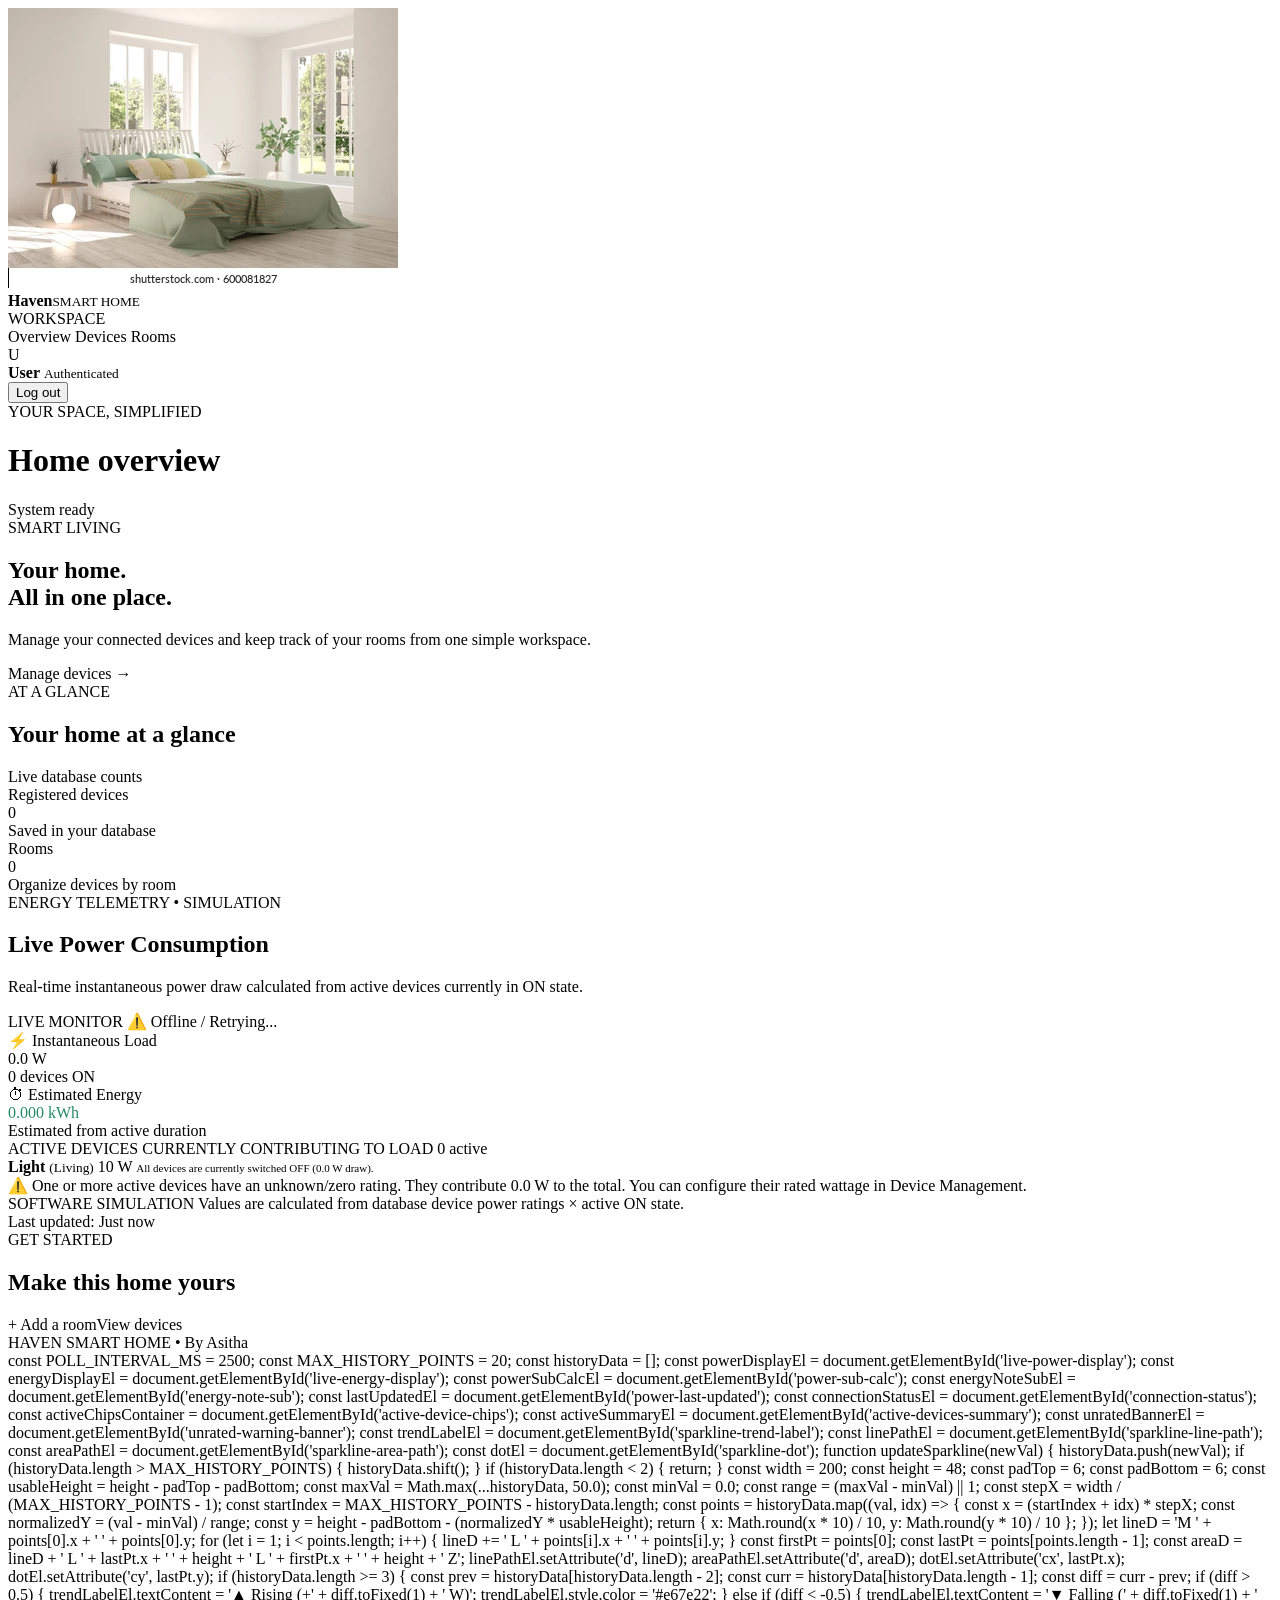
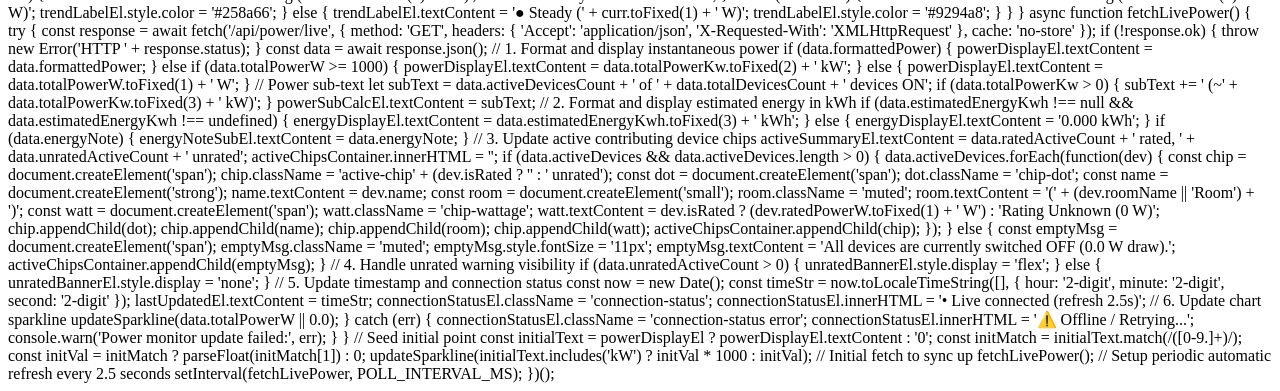
==== target/classes/templates/index.html @ eb829456 "Add files via upload" ====
<!DOCTYPE html>
<html lang="en" xmlns:th="http://www.thymeleaf.org" xmlns:sec="http://www.thymeleaf.org/extras/spring-security">
<head>
    <meta charset="UTF-8"><meta name="viewport" content="width=device-width, initial-scale=1">
    <title>Smart Home | Overview</title><link rel="stylesheet" th:href="@{/css/style.css}">
</head>
<body>
<div class="app-shell">
    <aside class="sidebar">
        <div class="brand"><img src="../static/images/3.jpg" alt="Haven Logo"><div><strong>Haven</strong><small>SMART HOME</small></div></div>
        <div class="nav-label">WORKSPACE</div>
        <a class="nav-item active" th:href="@{/}"> <span>Overview</span></a>
        <a class="nav-item" th:href="@{/devices}"> <span>Devices</span></a>
        <a class="nav-item" th:href="@{/rooms}"> <span>Rooms</span></a>
        <div class="sidebar-bottom">
            <div class="profile-dot" sec:authentication="name" th:text="${#strings.substring(#authentication.name,0,1).toUpperCase()}">U</div>
            <div style="flex: 1; min-width: 0;">
                <strong sec:authentication="name" style="overflow: hidden; text-overflow: ellipsis; white-space: nowrap;">User</strong>
                <small>Authenticated</small>
            </div>
            <form th:action="@{/logout}" method="post" class="logout-form">
                <button type="submit" class="logout-btn" title="Sign out">Log out</button>
            </form>
        </div>
    </aside>
    <main class="main">
        <header class="topbar"><div><div class="eyebrow">YOUR SPACE, SIMPLIFIED</div><h1>Home overview</h1></div><div class="status-pill"><span></span> System ready</div></header>
        <section class="welcome-card">
            <div class="welcome-copy">
                <span class="tag">SMART LIVING</span>
                <div class="welcome-photo-wrap">
                    
                </div>
                <h2>Your home.<br>All in one place.</h2>
                <p>Manage your connected devices and keep track of your rooms from one simple workspace.</p>
                <a class="button button-light" th:href="@{/devices}">Manage devices <span>→</span></a>
            </div>
            
        </section>
        <section class="section-heading"><div><div class="eyebrow">AT A GLANCE</div><h2>Your home at a glance</h2></div><span class="muted">Live database counts</span></section>
        <div class="stat-grid">
            <article class="stat-card Rdevice_card_image"><div class="stat-icon purple"></div><div class="stat-label">Registered devices</div><div class="stat-value" th:text="${deviceCount}">0</div><div class="stat-foot">Saved in your database</div></article>
            <article class="stat-card Rooms_card_image"><div class="stat-icon green"></div><div class="stat-label">Rooms</div><div class="stat-value" th:text="${roomCount}">0</div><div class="stat-foot">Organize devices by room</div></article>
        </div>

        <!-- Live Power Consumption Monitor Component -->
        <section class="power-monitor-card" id="power-monitor">
            <div class="power-card-header">
                <div>
                    <div class="eyebrow">ENERGY TELEMETRY &bull; SIMULATION</div>
                    <h2>Live Power Consumption</h2>
                    <p>Real-time instantaneous power draw calculated from active devices currently in ON state.</p>
                </div>
                <div class="power-badges">
                    <span class="live-badge" id="live-badge">
                        <span class="live-pulse"></span>
                        LIVE MONITOR
                    </span>
                    <span class="connection-status" id="connection-status">
                        &bull; Connected (refresh 2.5s)
                    </span>
                </div>
            </div>

            <div class="power-main-metrics">
                <!-- Instantaneous Power Metric -->
                <div class="power-metric-block">
                    <div class="power-metric-label">
                        <span>⚡ Instantaneous Load</span>
                    </div>
                    <div class="power-value-row">
                        <span class="power-primary-number" id="live-power-display" th:text="${initialPower != null ? initialPower.formattedPower : '0.0 W'}">0.0 W</span>
                    </div>
                    <div class="power-secondary-sub" id="power-sub-calc">
                        <span th:text="${initialPower != null ? initialPower.activeDevicesCount + ' of ' + initialPower.totalDevicesCount + ' devices ON' : '0 devices ON'}">0 devices ON</span>
                        <span th:if="${initialPower != null and initialPower.totalPowerKw > 0}" th:text="' (~' + ${initialPower.totalPowerKw} + ' kW)'"></span>
                    </div>
                </div>

                <!-- Cumulative Estimated Energy Metric -->
                <div class="power-metric-block">
                    <div class="power-metric-label">
                        <span>⏱ Estimated Energy</span>
                    </div>
                    <div class="power-value-row">
                        <span class="power-primary-number" style="color: #258a66;" id="live-energy-display" th:text="${initialPower != null and initialPower.estimatedEnergyKwh != null ? #numbers.formatDecimal(initialPower.estimatedEnergyKwh, 1, 3) + ' kWh' : '0.000 kWh'}">0.000 kWh</span>
                    </div>
                    <div class="power-secondary-sub" id="energy-note-sub" th:text="${initialPower != null and initialPower.energyNote != null ? initialPower.energyNote : 'Estimated from active duration'}">
                        Estimated from active duration
                    </div>
                </div>


            </div>

            <!-- Active Contributing Devices Breakdown Tray -->
            <div class="active-breakdown-tray">
                <div class="tray-title">
                    <span>ACTIVE DEVICES CURRENTLY CONTRIBUTING TO LOAD</span>
                    <span id="active-devices-summary" th:text="${initialPower != null ? initialPower.ratedActiveCount + ' rated, ' + initialPower.unratedActiveCount + ' unrated' : '0 active'}">0 active</span>
                </div>
                <div class="active-device-chips" id="active-device-chips">
                    <th:block th:if="${initialPower != null and not #lists.isEmpty(initialPower.activeDevices)}">
                        <span th:each="dev : ${initialPower.activeDevices}"
                              class="active-chip"
                              th:classappend="${!dev.rated} ? ' unrated' : ''">
                            <span class="chip-dot"></span>
                            <strong th:text="${dev.name}">Light</strong>
                            <small class="muted" th:text="'(' + ${dev.roomName} + ')'">(Living)</small>
                            <span class="chip-wattage" th:text="${dev.rated ? dev.ratedPowerW + ' W' : 'Rating Unknown (0 W)'}">10 W</span>
                        </span>
                    </th:block>
                    <span th:if="${initialPower == null or #lists.isEmpty(initialPower.activeDevices)}" class="muted" style="font-size: 11px;">
                        All devices are currently switched OFF (0.0 W draw).
                    </span>
                </div>

                <div class="unrated-warning-banner" id="unrated-warning-banner" th:style="${initialPower != null and initialPower.unratedActiveCount > 0 ? 'display: flex;' : 'display: none;'}">
                    <span>⚠️</span>
                    <span id="unrated-warning-text">One or more active devices have an unknown/zero rating. They contribute 0.0 W to the total. You can configure their rated wattage in <a th:href="@{/devices}">Device Management</a>.</span>
                </div>
            </div>

            <!-- Metadata & Disclaimer Footer -->
            <div class="power-footer-meta">
                <div class="power-meta-info">
                    <span class="sim-disclaimer-pill">SOFTWARE SIMULATION</span>
                    <span>Values are calculated from database device power ratings &times; active ON state.</span>
                </div>
                <div>
                    Last updated: <span id="power-last-updated" th:text="${initialPower != null ? #temporals.format(initialPower.timestamp, 'HH:mm:ss') : 'Just now'}">Just now</span>
                </div>
            </div>
        </section>

        <section class="quick-panel"><div><div class="eyebrow">GET STARTED</div><h2>Make this home yours</h2></div><div class="quick-actions"><a class="button button-primary" th:href="@{/rooms}">+ Add a room</a><a class="button button-outline" th:href="@{/devices}">View devices</a></div></section>
        <footer>HAVEN SMART HOME <span>•</span> By Asitha </footer>
    </main>
</div>

<script>
(function() {
    const POLL_INTERVAL_MS = 2500; // retained for possible manual use
    const MAX_HISTORY_POINTS = 20;
    const historyData = [];

    const powerDisplayEl = document.getElementById('live-power-display');
    const energyDisplayEl = document.getElementById('live-energy-display');
    const powerSubCalcEl = document.getElementById('power-sub-calc');
    const energyNoteSubEl = document.getElementById('energy-note-sub');
    const lastUpdatedEl = document.getElementById('power-last-updated');
    const connectionStatusEl = document.getElementById('connection-status');
    const activeChipsContainer = document.getElementById('active-device-chips');
    const activeSummaryEl = document.getElementById('active-devices-summary');
    const unratedBannerEl = document.getElementById('unrated-warning-banner');
    const trendLabelEl = document.getElementById('sparkline-trend-label');
    const linePathEl = document.getElementById('sparkline-line-path');
    const areaPathEl = document.getElementById('sparkline-area-path');
    const dotEl = document.getElementById('sparkline-dot');

    function updateSparkline(newVal) {
        historyData.push(newVal);
        if (historyData.length > MAX_HISTORY_POINTS) historyData.shift();
        if (historyData.length < 2) return;
        const width = 200, height = 48, padTop = 6, padBottom = 6;
        const usableHeight = height - padTop - padBottom;
        const maxVal = Math.max(...historyData, 50.0);
        const minVal = 0.0;
        const range = (maxVal - minVal) || 1;
        const stepX = width / (MAX_HISTORY_POINTS - 1);
        const startIndex = MAX_HISTORY_POINTS - historyData.length;
        const points = historyData.map((val, idx) => {
            const x = (startIndex + idx) * stepX;
            const y = height - padBottom - ((val - minVal) / range) * usableHeight;
            return { x: Math.round(x * 10) / 10, y: Math.round(y * 10) / 10 };
        });
        let lineD = 'M ' + points[0].x + ' ' + points[0].y;
        for (let i = 1; i < points.length; i++) lineD += ' L ' + points[i].x + ' ' + points[i].y;
        const firstPt = points[0];
        const lastPt = points[points.length - 1];
        const areaD = lineD + ' L ' + lastPt.x + ' ' + height + ' L ' + firstPt.x + ' ' + height + ' Z';
        linePathEl.setAttribute('d', lineD);
        areaPathEl.setAttribute('d', areaD);
        dotEl.setAttribute('cx', lastPt.x);
        dotEl.setAttribute('cy', lastPt.y);
        if (historyData.length >= 3) {
            const diff = historyData[historyData.length - 1] - historyData[historyData.length - 2];
            if (diff > 0.5) { trendLabelEl.textContent = '▲ Rising (+' + diff.toFixed(1) + ' W)'; trendLabelEl.style.color = '#e67e22'; }
            else if (diff < -0.5) { trendLabelEl.textContent = '▼ Falling (' + diff.toFixed(1) + ' W)'; trendLabelEl.style.color = '#258a66'; }
            else { trendLabelEl.textContent = '● Steady (' + diff.toFixed(1) + ' W)'; trendLabelEl.style.color = '#9294a8'; }
        }
    }

    async function fetchLivePower() {
        try {
            const response = await fetch('/api/power/live', { method: 'GET', headers: { 'Accept': 'application/json', 'X-Requested-With': 'XMLHttpRequest' }, cache: 'no-store' });
            if (!response.ok) throw new Error('HTTP ' + response.status);
            const data = await response.json();
            // update UI
            if (data.formattedPower) powerDisplayEl.textContent = data.formattedPower;
            else if (data.totalPowerW >= 1000) powerDisplayEl.textContent = data.totalPowerKw.toFixed(2) + ' kW';
            else powerDisplayEl.textContent = data.totalPowerW.toFixed(1) + ' W';
            let sub = data.activeDevicesCount + ' of ' + data.totalDevicesCount + ' devices ON';
            if (data.totalPowerKw > 0) sub += ' (~' + data.totalPowerKw.toFixed(3) + ' kW)';
            powerSubCalcEl.textContent = sub;
            energyDisplayEl.textContent = (data.estimatedEnergyKwh != null ? data.estimatedEnergyKwh.toFixed(3) + ' kWh' : '0.000 kWh');
            if (data.energyNote) energyNoteSubEl.textContent = data.energyNote;
            activeSummaryEl.textContent = data.ratedActiveCount + ' rated, ' + data.unratedActiveCount + ' unrated';
            activeChipsContainer.innerHTML = '';
            if (data.activeDevices && data.activeDevices.length) {
                data.activeDevices.forEach(dev => {
                    const chip = document.createElement('span');
                    chip.className = 'active-chip' + (dev.isRated ? '' : ' unrated');
                    const dot = document.createElement('span'); dot.className = 'chip-dot';
                    const name = document.createElement('strong'); name.textContent = dev.name;
                    const room = document.createElement('small'); room.className = 'muted'; room.textContent = '(' + (dev.roomName || 'Room') + ')';
                    const watt = document.createElement('span'); watt.className = 'chip-wattage'; watt.textContent = dev.isRated ? (dev.ratedPowerW.toFixed(1) + ' W') : 'Rating Unknown (0 W)';
                    chip.append(dot, name, room, watt);
                    activeChipsContainer.appendChild(chip);
                });
            } else {
                const empty = document.createElement('span'); empty.className = 'muted'; empty.style.fontSize = '11px'; empty.textContent = 'All devices are currently switched OFF (0.0 W draw).';
                activeChipsContainer.appendChild(empty);
            }
            unratedBannerEl.style.display = (data.unratedActiveCount > 0) ? 'flex' : 'none';
            const now = new Date();
            lastUpdatedEl.textContent = now.toLocaleTimeString([], { hour: '2-digit', minute: '2-digit', second: '2-digit' });
            connectionStatusEl.className = 'connection-status';
            connectionStatusEl.innerHTML = '&bull; Live connected (refresh on demand)';
            updateSparkline(data.totalPowerW || 0);
        } catch (err) {
            connectionStatusEl.className = 'connection-status error';
            connectionStatusEl.innerHTML = '⚠️ Offline / Retrying...';
            console.warn('Power monitor update failed:', err);
        }
    }

    // expose function for manual refresh
    window.fetchLivePower = fetchLivePower;
    document.addEventListener('DOMContentLoaded', fetchLivePower);
})();
</script>
    const POLL_INTERVAL_MS = 2500;
    const MAX_HISTORY_POINTS = 20;
    const historyData = [];

    const powerDisplayEl = document.getElementById('live-power-display');
    const energyDisplayEl = document.getElementById('live-energy-display');
    const powerSubCalcEl = document.getElementById('power-sub-calc');
    const energyNoteSubEl = document.getElementById('energy-note-sub');
    const lastUpdatedEl = document.getElementById('power-last-updated');
    const connectionStatusEl = document.getElementById('connection-status');
    const activeChipsContainer = document.getElementById('active-device-chips');
    const activeSummaryEl = document.getElementById('active-devices-summary');
    const unratedBannerEl = document.getElementById('unrated-warning-banner');
    const trendLabelEl = document.getElementById('sparkline-trend-label');
    const linePathEl = document.getElementById('sparkline-line-path');
    const areaPathEl = document.getElementById('sparkline-area-path');
    const dotEl = document.getElementById('sparkline-dot');

    function updateSparkline(newVal) {
        historyData.push(newVal);
        if (historyData.length > MAX_HISTORY_POINTS) {
            historyData.shift();
        }

        if (historyData.length < 2) {
            return;
        }

        const width = 200;
        const height = 48;
        const padTop = 6;
        const padBottom = 6;
        const usableHeight = height - padTop - padBottom;

        const maxVal = Math.max(...historyData, 50.0);
        const minVal = 0.0;
        const range = (maxVal - minVal) || 1;

        const stepX = width / (MAX_HISTORY_POINTS - 1);
        const startIndex = MAX_HISTORY_POINTS - historyData.length;

        const points = historyData.map((val, idx) => {
            const x = (startIndex + idx) * stepX;
            const normalizedY = (val - minVal) / range;
            const y = height - padBottom - (normalizedY * usableHeight);
            return { x: Math.round(x * 10) / 10, y: Math.round(y * 10) / 10 };
        });

        let lineD = 'M ' + points[0].x + ' ' + points[0].y;
        for (let i = 1; i < points.length; i++) {
            lineD += ' L ' + points[i].x + ' ' + points[i].y;
        }

        const firstPt = points[0];
        const lastPt = points[points.length - 1];
        const areaD = lineD + ' L ' + lastPt.x + ' ' + height + ' L ' + firstPt.x + ' ' + height + ' Z';

        linePathEl.setAttribute('d', lineD);
        areaPathEl.setAttribute('d', areaD);
        dotEl.setAttribute('cx', lastPt.x);
        dotEl.setAttribute('cy', lastPt.y);

        if (historyData.length >= 3) {
            const prev = historyData[historyData.length - 2];
            const curr = historyData[historyData.length - 1];
            const diff = curr - prev;
            if (diff > 0.5) {
                trendLabelEl.textContent = '▲ Rising (+' + diff.toFixed(1) + ' W)';
                trendLabelEl.style.color = '#e67e22';
            } else if (diff < -0.5) {
                trendLabelEl.textContent = '▼ Falling (' + diff.toFixed(1) + ' W)';
                trendLabelEl.style.color = '#258a66';
            } else {
                trendLabelEl.textContent = '● Steady (' + curr.toFixed(1) + ' W)';
                trendLabelEl.style.color = '#9294a8';
            }
        }
    }

    async function fetchLivePower() {
        try {
            const response = await fetch('/api/power/live', {
                method: 'GET',
                headers: {
                    'Accept': 'application/json',
                    'X-Requested-With': 'XMLHttpRequest'
                },
                cache: 'no-store'
            });

            if (!response.ok) {
                throw new Error('HTTP ' + response.status);
            }

            const data = await response.json();

            // 1. Format and display instantaneous power
            if (data.formattedPower) {
                powerDisplayEl.textContent = data.formattedPower;
            } else if (data.totalPowerW >= 1000) {
                powerDisplayEl.textContent = data.totalPowerKw.toFixed(2) + ' kW';
            } else {
                powerDisplayEl.textContent = data.totalPowerW.toFixed(1) + ' W';
            }

            // Power sub-text
            let subText = data.activeDevicesCount + ' of ' + data.totalDevicesCount + ' devices ON';
            if (data.totalPowerKw > 0) {
                subText += ' (~' + data.totalPowerKw.toFixed(3) + ' kW)';
            }
            powerSubCalcEl.textContent = subText;

            // 2. Format and display estimated energy in kWh
            if (data.estimatedEnergyKwh !== null && data.estimatedEnergyKwh !== undefined) {
                energyDisplayEl.textContent = data.estimatedEnergyKwh.toFixed(3) + ' kWh';
            } else {
                energyDisplayEl.textContent = '0.000 kWh';
            }
            if (data.energyNote) {
                energyNoteSubEl.textContent = data.energyNote;
            }

            // 3. Update active contributing device chips
            activeSummaryEl.textContent = data.ratedActiveCount + ' rated, ' + data.unratedActiveCount + ' unrated';
            activeChipsContainer.innerHTML = '';

            if (data.activeDevices && data.activeDevices.length > 0) {
                data.activeDevices.forEach(function(dev) {
                    const chip = document.createElement('span');
                    chip.className = 'active-chip' + (dev.isRated ? '' : ' unrated');

                    const dot = document.createElement('span');
                    dot.className = 'chip-dot';

                    const name = document.createElement('strong');
                    name.textContent = dev.name;

                    const room = document.createElement('small');
                    room.className = 'muted';
                    room.textContent = '(' + (dev.roomName || 'Room') + ')';

                    const watt = document.createElement('span');
                    watt.className = 'chip-wattage';
                    watt.textContent = dev.isRated ? (dev.ratedPowerW.toFixed(1) + ' W') : 'Rating Unknown (0 W)';

                    chip.appendChild(dot);
                    chip.appendChild(name);
                    chip.appendChild(room);
                    chip.appendChild(watt);
                    activeChipsContainer.appendChild(chip);
                });
            } else {
                const emptyMsg = document.createElement('span');
                emptyMsg.className = 'muted';
                emptyMsg.style.fontSize = '11px';
                emptyMsg.textContent = 'All devices are currently switched OFF (0.0 W draw).';
                activeChipsContainer.appendChild(emptyMsg);
            }

            // 4. Handle unrated warning visibility
            if (data.unratedActiveCount > 0) {
                unratedBannerEl.style.display = 'flex';
            } else {
                unratedBannerEl.style.display = 'none';
            }

            // 5. Update timestamp and connection status
            const now = new Date();
            const timeStr = now.toLocaleTimeString([], { hour: '2-digit', minute: '2-digit', second: '2-digit' });
            lastUpdatedEl.textContent = timeStr;

            connectionStatusEl.className = 'connection-status';
            connectionStatusEl.innerHTML = '&bull; Live connected (refresh 2.5s)';

            // 6. Update chart sparkline
            updateSparkline(data.totalPowerW || 0.0);

        } catch (err) {
            connectionStatusEl.className = 'connection-status error';
            connectionStatusEl.innerHTML = '⚠️ Offline / Retrying...';
            console.warn('Power monitor update failed:', err);
        }
    }

    // Seed initial point
    const initialText = powerDisplayEl ? powerDisplayEl.textContent : '0';
    const initMatch = initialText.match(/([0-9.]+)/);
    const initVal = initMatch ? parseFloat(initMatch[1]) : 0;
    updateSparkline(initialText.includes('kW') ? initVal * 1000 : initVal);

    // Initial fetch to sync up
    fetchLivePower();

    // Setup periodic automatic refresh every 2.5 seconds
    setInterval(fetchLivePower, POLL_INTERVAL_MS);
})();
</script>
</body></html>
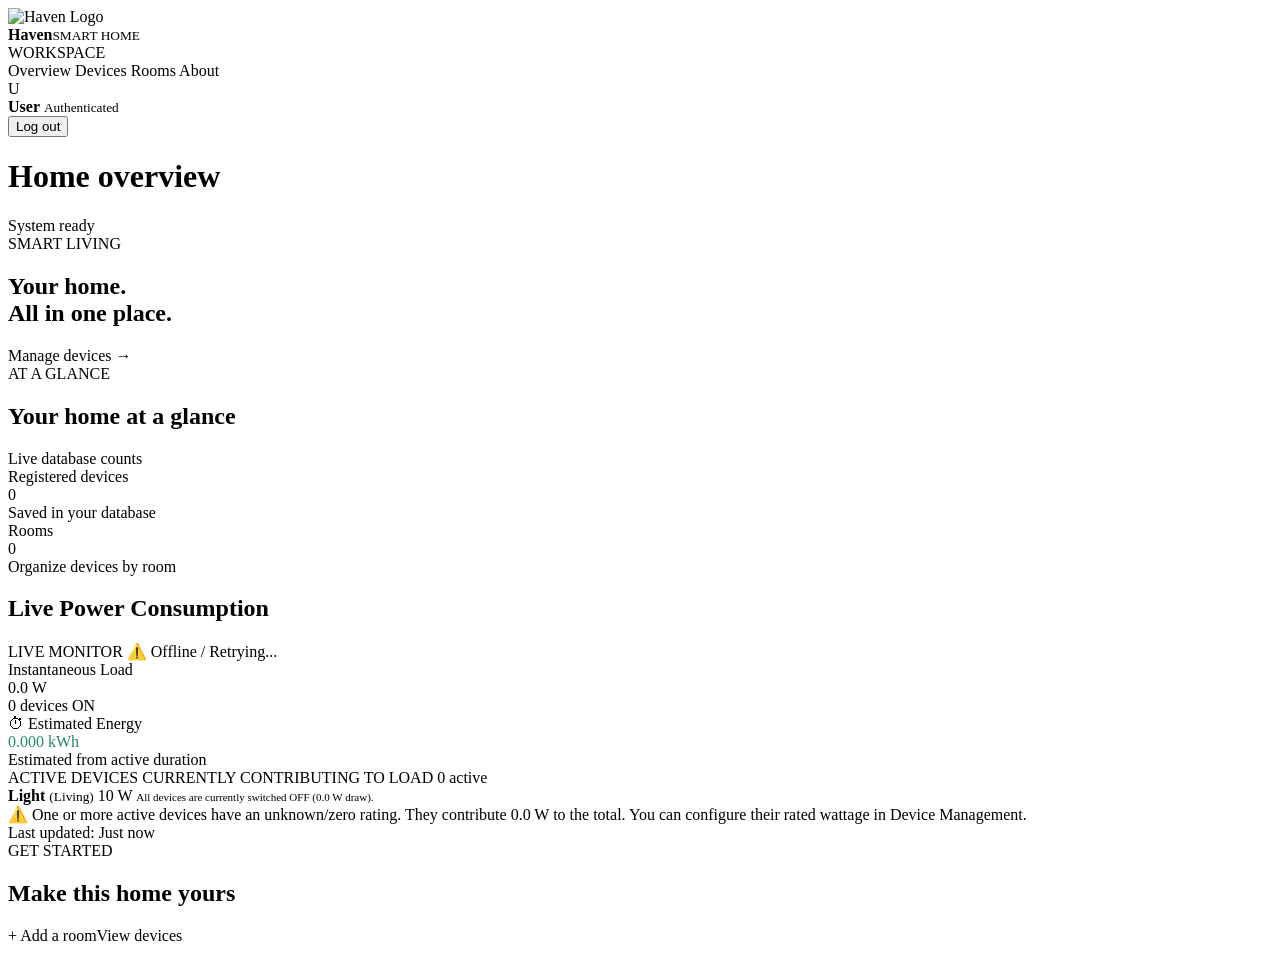
==== commit 06fa5e1c: "Add files via upload" ====
--- a/target/classes/templates/index.html
+++ b/target/classes/templates/index.html
@@ -1,440 +1,291 @@
 <!DOCTYPE html>
 <html lang="en" xmlns:th="http://www.thymeleaf.org" xmlns:sec="http://www.thymeleaf.org/extras/spring-security">
+
 <head>
-    <meta charset="UTF-8"><meta name="viewport" content="width=device-width, initial-scale=1">
-    <title>Smart Home | Overview</title><link rel="stylesheet" th:href="@{/css/style.css}">
+    <meta charset="UTF-8">
+    <meta name="viewport" content="width=device-width, initial-scale=1">
+    <title>Smart Home | Overview</title>
+    <link rel="stylesheet" th:href="@{/css/style.css}">
 </head>
+
 <body>
-<div class="app-shell">
-    <aside class="sidebar">
-        <div class="brand"><img src="../static/images/3.jpg" alt="Haven Logo"><div><strong>Haven</strong><small>SMART HOME</small></div></div>
-        <div class="nav-label">WORKSPACE</div>
-        <a class="nav-item active" th:href="@{/}"> <span>Overview</span></a>
-        <a class="nav-item" th:href="@{/devices}"> <span>Devices</span></a>
-        <a class="nav-item" th:href="@{/rooms}"> <span>Rooms</span></a>
-        <div class="sidebar-bottom">
-            <div class="profile-dot" sec:authentication="name" th:text="${#strings.substring(#authentication.name,0,1).toUpperCase()}">U</div>
-            <div style="flex: 1; min-width: 0;">
-                <strong sec:authentication="name" style="overflow: hidden; text-overflow: ellipsis; white-space: nowrap;">User</strong>
-                <small>Authenticated</small>
+    <div class="app-shell">
+        <aside class="sidebar">
+            <div class="brand">  <img class="logo" th:src="@{/images/logo.jpg}" alt="Haven Logo">
+                <div><strong>Haven</strong><small>SMART HOME</small></div>
             </div>
-            <form th:action="@{/logout}" method="post" class="logout-form">
-                <button type="submit" class="logout-btn" title="Sign out">Log out</button>
-            </form>
-        </div>
-    </aside>
-    <main class="main">
-        <header class="topbar"><div><div class="eyebrow">YOUR SPACE, SIMPLIFIED</div><h1>Home overview</h1></div><div class="status-pill"><span></span> System ready</div></header>
-        <section class="welcome-card">
-            <div class="welcome-copy">
-                <span class="tag">SMART LIVING</span>
-                <div class="welcome-photo-wrap">
+            <div class="nav-label">WORKSPACE</div>
+            <a class="nav-item active" th:href="@{/}"> <span>Overview</span></a>
+            <a class="nav-item" th:href="@{/devices}"> <span>Devices</span></a>
+            <a class="nav-item" th:href="@{/rooms}"> <span>Rooms</span></a>
+            <a class="nav-item" th:href="@{/about}"><span>About</span></a>
+            <div class="sidebar-bottom">
+                <div class="profile-dot" sec:authentication="name"
+                    th:text="${#strings.substring(#authentication.name,0,1).toUpperCase()}">U</div>
+                <div style="flex: 1; min-width: 0;">
+                    <strong sec:authentication="name"
+                        style="overflow: hidden; text-overflow: ellipsis; white-space: nowrap;">User</strong>
+                    <small>Authenticated</small>
+                </div>
+                <form th:action="@{/logout}" method="post" class="logout-form">
+                    <button type="submit" class="logout-btn" title="Sign out">Log out</button>
+                </form>
+            </div>
+        </aside>
+        <main class="main">
+            <header class="topbar">
+                <div>
                     
-                </div>
-                <h2>Your home.<br>All in one place.</h2>
-                <p>Manage your connected devices and keep track of your rooms from one simple workspace.</p>
-                <a class="button button-light" th:href="@{/devices}">Manage devices <span>→</span></a>
+                    <h1>Home overview</h1>
+                </div>
+                <div class="status-pill"><span></span> System ready</div>
+            </header>
+            <section class="welcome-card">
+                <div class="welcome-copy">
+                    <span class="tag">SMART LIVING</span>
+                    <div class="welcome-photo-wrap">
+
+                    </div>
+                    <h2>Your home.<br>All in one place.</h2>
+        
+                    <a class="button button-light" th:href="@{/devices}">Manage devices <span>→</span></a>
+                </div>
+
+            </section>
+            <section class="section-heading">
+                <div>
+                    <div class="eyebrow">AT A GLANCE</div>
+                    <h2>Your home at a glance</h2>
+                </div><span class="muted">Live database counts</span>
+            </section>
+            <div class="stat-grid">
+                <article class="stat-card Rdevice_card_image">
+                    <div class="stat-icon purple stat-value"></div>
+                    <div class="stat-label">Registered devices</div>
+                    <div class="stat-value" th:text="${deviceCount}">0</div>
+                    <div class="stat-foot">Saved in your database</div>
+                </article>
+                <article class="stat-card Rooms_card_image">
+                    <div class="stat-icon green"></div>
+                    <div class="stat-label">Rooms</div>
+                    <div class="stat-value" th:text="${roomCount}">0</div>
+                    <div class="stat-foot">Organize devices by room</div>
+                </article>
             </div>
+
+        
+            <section class="power-monitor-card" id="power-monitor">
+                <div class="power-card-header">
+                    <div>
+                        <h2>Live Power Consumption</h2>
+                    </div>
+                    <div class="power-badges">
+                        <span class="live-badge" id="live-badge">
+                            <span class="live-pulse"></span>
+                            LIVE MONITOR
+                        </span>
+                        <span class="connection-status" id="connection-status">
+                            &bull; Connected (refresh 2.5s)
+                        </span>
+                    </div>
+                </div>
+
+                <div class="power-main-metrics">
+                    <!-- Instantaneous Power Metric -->
+                    <div class="power-metric-block">
+                        <div class="power-metric-label">
+                            <span>Instantaneous Load</span>
+                        </div>
+                        <div class="power-value-row">
+                            <span class="power-primary-number" id="live-power-display"
+                                th:text="${initialPower != null ? initialPower.formattedPower : '0.0 W'}">0.0 W</span>
+                        </div>
+                        <div class="power-secondary-sub" id="power-sub-calc">
+                            <span
+                                th:text="${initialPower != null ? initialPower.activeDevicesCount + ' of ' + initialPower.totalDevicesCount + ' devices ON' : '0 devices ON'}">0
+                                devices ON</span>
+                            <span th:if="${initialPower != null and initialPower.totalPowerKw > 0}"
+                                th:text="' (~' + ${initialPower.totalPowerKw} + ' kW)'"></span>
+                        </div>
+                    </div>
+
+                    
+                    <div class="power-metric-block">
+                        <div class="power-metric-label">
+                            <span>⏱ Estimated Energy</span>
+                        </div>
+                        <div class="power-value-row">
+                            <span class="power-primary-number" style="color: #258a66;" id="live-energy-display"
+                                th:text="${initialPower != null and initialPower.estimatedEnergyKwh != null ? #numbers.formatDecimal(initialPower.estimatedEnergyKwh, 1, 3) + ' kWh' : '0.000 kWh'}">0.000
+                                kWh</span>
+                        </div>
+                        <div class="power-secondary-sub" id="energy-note-sub"
+                            th:text="${initialPower != null and initialPower.energyNote != null ? initialPower.energyNote : 'Estimated from active duration'}">
+                            Estimated from active duration
+                        </div>
+                    </div>
+
+
+                </div>
+
+                
+                <div class="active-breakdown-tray">
+                    <div class="tray-title">
+                        <span>ACTIVE DEVICES CURRENTLY CONTRIBUTING TO LOAD</span>
+                        <span id="active-devices-summary"
+                            th:text="${initialPower != null ? initialPower.ratedActiveCount + ' rated, ' + initialPower.unratedActiveCount + ' unrated' : '0 active'}">0
+                            active</span>
+                    </div>
+                    <div class="active-device-chips" id="active-device-chips">
+                        <th:block th:if="${initialPower != null and not #lists.isEmpty(initialPower.activeDevices)}">
+                            <span th:each="dev : ${initialPower.activeDevices}" class="active-chip"
+                                th:classappend="${!dev.rated} ? ' unrated' : ''">
+                                <span class="chip-dot"></span>
+                                <strong th:text="${dev.name}">Light</strong>
+                                <small class="muted" th:text="'(' + ${dev.roomName} + ')'">(Living)</small>
+                                <span class="chip-wattage"
+                                    th:text="${dev.rated ? dev.ratedPowerW + ' W' : 'Rating Unknown (0 W)'}">10 W</span>
+                            </span>
+                        </th:block>
+                        <span th:if="${initialPower == null or #lists.isEmpty(initialPower.activeDevices)}"
+                            class="muted" style="font-size: 11px;">
+                            All devices are currently switched OFF (0.0 W draw).
+                        </span>
+                    </div>
+
+                    <div class="unrated-warning-banner" id="unrated-warning-banner"
+                        th:style="${initialPower != null and initialPower.unratedActiveCount > 0 ? 'display: flex;' : 'display: none;'}">
+                        <span>⚠️</span>
+                        <span id="unrated-warning-text">One or more active devices have an unknown/zero rating. They
+                            contribute 0.0 W to the total. You can configure their rated wattage in <a
+                                th:href="@{/devices}">Device Management</a>.</span>
+                    </div>
+                </div>
+
+               
+                <div class="power-footer-meta">
+                    <div>
+                        Last updated: <span id="power-last-updated"
+                            th:text="${initialPower != null ? #temporals.format(initialPower.timestamp, 'HH:mm:ss') : 'Just now'}">Just
+                            now</span>
+                    </div>
+                </div>
+            </section>
+
+            <section class="quick-panel">
+                <div>
+                    <div class="eyebrow">GET STARTED</div>
+                    <h2>Make this home yours</h2>
+                </div>
+                <div class="quick-actions"><a class="button button-primary" th:href="@{/rooms}">+ Add a room</a><a
+                        class="button button-outline" th:href="@{/devices}">View devices</a></div>
+            </section>
+        </main>
+    </div>
+
+    <script>
+        (function () {
+            const POLL_INTERVAL_MS = 2500; 
+            const MAX_HISTORY_POINTS = 20;
+            const historyData = [];
+
+            const powerDisplayEl = document.getElementById('live-power-display');
+            const energyDisplayEl = document.getElementById('live-energy-display');
+            const powerSubCalcEl = document.getElementById('power-sub-calc');
+            const energyNoteSubEl = document.getElementById('energy-note-sub');
+            const lastUpdatedEl = document.getElementById('power-last-updated');
+            const connectionStatusEl = document.getElementById('connection-status');
+            const activeChipsContainer = document.getElementById('active-device-chips');
+            const activeSummaryEl = document.getElementById('active-devices-summary');
+            const unratedBannerEl = document.getElementById('unrated-warning-banner');
+            const trendLabelEl = document.getElementById('sparkline-trend-label');
+            const linePathEl = document.getElementById('sparkline-line-path');
+            const areaPathEl = document.getElementById('sparkline-area-path');
+            const dotEl = document.getElementById('sparkline-dot');
+
+            function updateSparkline(newVal) {
+                historyData.push(newVal);
+                if (historyData.length > MAX_HISTORY_POINTS) historyData.shift();
+                if (historyData.length < 2) return;
+                const width = 200, height = 48, padTop = 6, padBottom = 6;
+                const usableHeight = height - padTop - padBottom;
+                const maxVal = Math.max(...historyData, 50.0);
+                const minVal = 0.0;
+                const range = (maxVal - minVal) || 1;
+                const stepX = width / (MAX_HISTORY_POINTS - 1);
+                const startIndex = MAX_HISTORY_POINTS - historyData.length;
+                const points = historyData.map((val, idx) => {
+                    const x = (startIndex + idx) * stepX;
+                    const y = height - padBottom - ((val - minVal) / range) * usableHeight;
+                    return { x: Math.round(x * 10) / 10, y: Math.round(y * 10) / 10 };
+                });
+                let lineD = 'M ' + points[0].x + ' ' + points[0].y;
+                for (let i = 1; i < points.length; i++) lineD += ' L ' + points[i].x + ' ' + points[i].y;
+                const firstPt = points[0];
+                const lastPt = points[points.length - 1];
+                const areaD = lineD + ' L ' + lastPt.x + ' ' + height + ' L ' + firstPt.x + ' ' + height + ' Z';
+                linePathEl.setAttribute('d', lineD);
+                areaPathEl.setAttribute('d', areaD);
+                dotEl.setAttribute('cx', lastPt.x);
+                dotEl.setAttribute('cy', lastPt.y);
+                if (historyData.length >= 3) {
+                    const diff = historyData[historyData.length - 1] - historyData[historyData.length - 2];
+                    if (diff > 0.5) { trendLabelEl.textContent = '▲ Rising (+' + diff.toFixed(1) + ' W)'; trendLabelEl.style.color = '#e67e22'; }
+                    else if (diff < -0.5) { trendLabelEl.textContent = '▼ Falling (' + diff.toFixed(1) + ' W)'; trendLabelEl.style.color = '#258a66'; }
+                    else { trendLabelEl.textContent = '● Steady (' + diff.toFixed(1) + ' W)'; trendLabelEl.style.color = '#9294a8'; }
+                }
+            }
+
+            async function fetchLivePower() {
+                try {
+                    const response = await fetch('/api/power/live', { method: 'GET', headers: { 'Accept': 'application/json', 'X-Requested-With': 'XMLHttpRequest' }, cache: 'no-store' });
+                    if (!response.ok) throw new Error('HTTP ' + response.status);
+                    const data = await response.json();
+                    // update Interface
+                    if (data.formattedPower) powerDisplayEl.textContent = data.formattedPower;
+                    else if (data.totalPowerW >= 1000) powerDisplayEl.textContent = data.totalPowerKw.toFixed(2) + ' kW';
+                    else powerDisplayEl.textContent = data.totalPowerW.toFixed(1) + ' W';
+                    let sub = data.activeDevicesCount + ' of ' + data.totalDevicesCount + ' devices ON';
+                    if (data.totalPowerKw > 0) sub += ' (~' + data.totalPowerKw.toFixed(3) + ' kW)';
+                    powerSubCalcEl.textContent = sub;
+                    energyDisplayEl.textContent = (data.estimatedEnergyKwh != null ? data.estimatedEnergyKwh.toFixed(3) + ' kWh' : '0.000 kWh');
+                    if (data.energyNote) energyNoteSubEl.textContent = data.energyNote;
+                    activeSummaryEl.textContent = data.ratedActiveCount + ' rated, ' + data.unratedActiveCount + ' unrated';
+                    activeChipsContainer.innerHTML = '';
+                    if (data.activeDevices && data.activeDevices.length) {
+                        data.activeDevices.forEach(dev => {
+                            const chip = document.createElement('span');
+                            chip.className = 'active-chip' + (dev.isRated ? '' : ' unrated');
+                            const dot = document.createElement('span'); dot.className = 'chip-dot';
+                            const name = document.createElement('strong'); name.textContent = dev.name;
+                            const room = document.createElement('small'); room.className = 'muted'; room.textContent = '(' + (dev.roomName || 'Room') + ')';
+                            const watt = document.createElement('span'); watt.className = 'chip-wattage'; watt.textContent = dev.isRated ? (dev.ratedPowerW.toFixed(1) + ' W') : 'Rating Unknown (0 W)';
+                            chip.append(dot, name, room, watt);
+                            activeChipsContainer.appendChild(chip);
+                        });
+                    } else {
+                        const empty = document.createElement('span'); empty.className = 'muted'; empty.style.fontSize = '11px'; empty.textContent = 'All devices are currently switched OFF (0.0 W draw).';
+                        activeChipsContainer.appendChild(empty);
+                    }
+                    unratedBannerEl.style.display = (data.unratedActiveCount > 0) ? 'flex' : 'none';
+                    const now = new Date();
+                    lastUpdatedEl.textContent = now.toLocaleTimeString([], { hour: '2-digit', minute: '2-digit', second: '2-digit' });
+                    connectionStatusEl.className = 'connection-status';
+                    connectionStatusEl.innerHTML = '&bull; Live connected (refresh on demand)';
+                    updateSparkline(data.totalPowerW || 0);
+                } catch (err) {
+                    connectionStatusEl.className = 'connection-status error';
+                    connectionStatusEl.innerHTML = '⚠️ Offline / Retrying...';
+                    console.warn('Power monitor update failed:', err);
+                }
+            }
+
             
-        </section>
-        <section class="section-heading"><div><div class="eyebrow">AT A GLANCE</div><h2>Your home at a glance</h2></div><span class="muted">Live database counts</span></section>
-        <div class="stat-grid">
-            <article class="stat-card Rdevice_card_image"><div class="stat-icon purple"></div><div class="stat-label">Registered devices</div><div class="stat-value" th:text="${deviceCount}">0</div><div class="stat-foot">Saved in your database</div></article>
-            <article class="stat-card Rooms_card_image"><div class="stat-icon green"></div><div class="stat-label">Rooms</div><div class="stat-value" th:text="${roomCount}">0</div><div class="stat-foot">Organize devices by room</div></article>
-        </div>
-
-        <!-- Live Power Consumption Monitor Component -->
-        <section class="power-monitor-card" id="power-monitor">
-            <div class="power-card-header">
-                <div>
-                    <div class="eyebrow">ENERGY TELEMETRY &bull; SIMULATION</div>
-                    <h2>Live Power Consumption</h2>
-                    <p>Real-time instantaneous power draw calculated from active devices currently in ON state.</p>
-                </div>
-                <div class="power-badges">
-                    <span class="live-badge" id="live-badge">
-                        <span class="live-pulse"></span>
-                        LIVE MONITOR
-                    </span>
-                    <span class="connection-status" id="connection-status">
-                        &bull; Connected (refresh 2.5s)
-                    </span>
-                </div>
-            </div>
-
-            <div class="power-main-metrics">
-                <!-- Instantaneous Power Metric -->
-                <div class="power-metric-block">
-                    <div class="power-metric-label">
-                        <span>⚡ Instantaneous Load</span>
-                    </div>
-                    <div class="power-value-row">
-                        <span class="power-primary-number" id="live-power-display" th:text="${initialPower != null ? initialPower.formattedPower : '0.0 W'}">0.0 W</span>
-                    </div>
-                    <div class="power-secondary-sub" id="power-sub-calc">
-                        <span th:text="${initialPower != null ? initialPower.activeDevicesCount + ' of ' + initialPower.totalDevicesCount + ' devices ON' : '0 devices ON'}">0 devices ON</span>
-                        <span th:if="${initialPower != null and initialPower.totalPowerKw > 0}" th:text="' (~' + ${initialPower.totalPowerKw} + ' kW)'"></span>
-                    </div>
-                </div>
-
-                <!-- Cumulative Estimated Energy Metric -->
-                <div class="power-metric-block">
-                    <div class="power-metric-label">
-                        <span>⏱ Estimated Energy</span>
-                    </div>
-                    <div class="power-value-row">
-                        <span class="power-primary-number" style="color: #258a66;" id="live-energy-display" th:text="${initialPower != null and initialPower.estimatedEnergyKwh != null ? #numbers.formatDecimal(initialPower.estimatedEnergyKwh, 1, 3) + ' kWh' : '0.000 kWh'}">0.000 kWh</span>
-                    </div>
-                    <div class="power-secondary-sub" id="energy-note-sub" th:text="${initialPower != null and initialPower.energyNote != null ? initialPower.energyNote : 'Estimated from active duration'}">
-                        Estimated from active duration
-                    </div>
-                </div>
-
-
-            </div>
-
-            <!-- Active Contributing Devices Breakdown Tray -->
-            <div class="active-breakdown-tray">
-                <div class="tray-title">
-                    <span>ACTIVE DEVICES CURRENTLY CONTRIBUTING TO LOAD</span>
-                    <span id="active-devices-summary" th:text="${initialPower != null ? initialPower.ratedActiveCount + ' rated, ' + initialPower.unratedActiveCount + ' unrated' : '0 active'}">0 active</span>
-                </div>
-                <div class="active-device-chips" id="active-device-chips">
-                    <th:block th:if="${initialPower != null and not #lists.isEmpty(initialPower.activeDevices)}">
-                        <span th:each="dev : ${initialPower.activeDevices}"
-                              class="active-chip"
-                              th:classappend="${!dev.rated} ? ' unrated' : ''">
-                            <span class="chip-dot"></span>
-                            <strong th:text="${dev.name}">Light</strong>
-                            <small class="muted" th:text="'(' + ${dev.roomName} + ')'">(Living)</small>
-                            <span class="chip-wattage" th:text="${dev.rated ? dev.ratedPowerW + ' W' : 'Rating Unknown (0 W)'}">10 W</span>
-                        </span>
-                    </th:block>
-                    <span th:if="${initialPower == null or #lists.isEmpty(initialPower.activeDevices)}" class="muted" style="font-size: 11px;">
-                        All devices are currently switched OFF (0.0 W draw).
-                    </span>
-                </div>
-
-                <div class="unrated-warning-banner" id="unrated-warning-banner" th:style="${initialPower != null and initialPower.unratedActiveCount > 0 ? 'display: flex;' : 'display: none;'}">
-                    <span>⚠️</span>
-                    <span id="unrated-warning-text">One or more active devices have an unknown/zero rating. They contribute 0.0 W to the total. You can configure their rated wattage in <a th:href="@{/devices}">Device Management</a>.</span>
-                </div>
-            </div>
-
-            <!-- Metadata & Disclaimer Footer -->
-            <div class="power-footer-meta">
-                <div class="power-meta-info">
-                    <span class="sim-disclaimer-pill">SOFTWARE SIMULATION</span>
-                    <span>Values are calculated from database device power ratings &times; active ON state.</span>
-                </div>
-                <div>
-                    Last updated: <span id="power-last-updated" th:text="${initialPower != null ? #temporals.format(initialPower.timestamp, 'HH:mm:ss') : 'Just now'}">Just now</span>
-                </div>
-            </div>
-        </section>
-
-        <section class="quick-panel"><div><div class="eyebrow">GET STARTED</div><h2>Make this home yours</h2></div><div class="quick-actions"><a class="button button-primary" th:href="@{/rooms}">+ Add a room</a><a class="button button-outline" th:href="@{/devices}">View devices</a></div></section>
-        <footer>HAVEN SMART HOME <span>•</span> By Asitha </footer>
-    </main>
-</div>
-
-<script>
-(function() {
-    const POLL_INTERVAL_MS = 2500; // retained for possible manual use
-    const MAX_HISTORY_POINTS = 20;
-    const historyData = [];
-
-    const powerDisplayEl = document.getElementById('live-power-display');
-    const energyDisplayEl = document.getElementById('live-energy-display');
-    const powerSubCalcEl = document.getElementById('power-sub-calc');
-    const energyNoteSubEl = document.getElementById('energy-note-sub');
-    const lastUpdatedEl = document.getElementById('power-last-updated');
-    const connectionStatusEl = document.getElementById('connection-status');
-    const activeChipsContainer = document.getElementById('active-device-chips');
-    const activeSummaryEl = document.getElementById('active-devices-summary');
-    const unratedBannerEl = document.getElementById('unrated-warning-banner');
-    const trendLabelEl = document.getElementById('sparkline-trend-label');
-    const linePathEl = document.getElementById('sparkline-line-path');
-    const areaPathEl = document.getElementById('sparkline-area-path');
-    const dotEl = document.getElementById('sparkline-dot');
-
-    function updateSparkline(newVal) {
-        historyData.push(newVal);
-        if (historyData.length > MAX_HISTORY_POINTS) historyData.shift();
-        if (historyData.length < 2) return;
-        const width = 200, height = 48, padTop = 6, padBottom = 6;
-        const usableHeight = height - padTop - padBottom;
-        const maxVal = Math.max(...historyData, 50.0);
-        const minVal = 0.0;
-        const range = (maxVal - minVal) || 1;
-        const stepX = width / (MAX_HISTORY_POINTS - 1);
-        const startIndex = MAX_HISTORY_POINTS - historyData.length;
-        const points = historyData.map((val, idx) => {
-            const x = (startIndex + idx) * stepX;
-            const y = height - padBottom - ((val - minVal) / range) * usableHeight;
-            return { x: Math.round(x * 10) / 10, y: Math.round(y * 10) / 10 };
-        });
-        let lineD = 'M ' + points[0].x + ' ' + points[0].y;
-        for (let i = 1; i < points.length; i++) lineD += ' L ' + points[i].x + ' ' + points[i].y;
-        const firstPt = points[0];
-        const lastPt = points[points.length - 1];
-        const areaD = lineD + ' L ' + lastPt.x + ' ' + height + ' L ' + firstPt.x + ' ' + height + ' Z';
-        linePathEl.setAttribute('d', lineD);
-        areaPathEl.setAttribute('d', areaD);
-        dotEl.setAttribute('cx', lastPt.x);
-        dotEl.setAttribute('cy', lastPt.y);
-        if (historyData.length >= 3) {
-            const diff = historyData[historyData.length - 1] - historyData[historyData.length - 2];
-            if (diff > 0.5) { trendLabelEl.textContent = '▲ Rising (+' + diff.toFixed(1) + ' W)'; trendLabelEl.style.color = '#e67e22'; }
-            else if (diff < -0.5) { trendLabelEl.textContent = '▼ Falling (' + diff.toFixed(1) + ' W)'; trendLabelEl.style.color = '#258a66'; }
-            else { trendLabelEl.textContent = '● Steady (' + diff.toFixed(1) + ' W)'; trendLabelEl.style.color = '#9294a8'; }
-        }
-    }
-
-    async function fetchLivePower() {
-        try {
-            const response = await fetch('/api/power/live', { method: 'GET', headers: { 'Accept': 'application/json', 'X-Requested-With': 'XMLHttpRequest' }, cache: 'no-store' });
-            if (!response.ok) throw new Error('HTTP ' + response.status);
-            const data = await response.json();
-            // update UI
-            if (data.formattedPower) powerDisplayEl.textContent = data.formattedPower;
-            else if (data.totalPowerW >= 1000) powerDisplayEl.textContent = data.totalPowerKw.toFixed(2) + ' kW';
-            else powerDisplayEl.textContent = data.totalPowerW.toFixed(1) + ' W';
-            let sub = data.activeDevicesCount + ' of ' + data.totalDevicesCount + ' devices ON';
-            if (data.totalPowerKw > 0) sub += ' (~' + data.totalPowerKw.toFixed(3) + ' kW)';
-            powerSubCalcEl.textContent = sub;
-            energyDisplayEl.textContent = (data.estimatedEnergyKwh != null ? data.estimatedEnergyKwh.toFixed(3) + ' kWh' : '0.000 kWh');
-            if (data.energyNote) energyNoteSubEl.textContent = data.energyNote;
-            activeSummaryEl.textContent = data.ratedActiveCount + ' rated, ' + data.unratedActiveCount + ' unrated';
-            activeChipsContainer.innerHTML = '';
-            if (data.activeDevices && data.activeDevices.length) {
-                data.activeDevices.forEach(dev => {
-                    const chip = document.createElement('span');
-                    chip.className = 'active-chip' + (dev.isRated ? '' : ' unrated');
-                    const dot = document.createElement('span'); dot.className = 'chip-dot';
-                    const name = document.createElement('strong'); name.textContent = dev.name;
-                    const room = document.createElement('small'); room.className = 'muted'; room.textContent = '(' + (dev.roomName || 'Room') + ')';
-                    const watt = document.createElement('span'); watt.className = 'chip-wattage'; watt.textContent = dev.isRated ? (dev.ratedPowerW.toFixed(1) + ' W') : 'Rating Unknown (0 W)';
-                    chip.append(dot, name, room, watt);
-                    activeChipsContainer.appendChild(chip);
-                });
-            } else {
-                const empty = document.createElement('span'); empty.className = 'muted'; empty.style.fontSize = '11px'; empty.textContent = 'All devices are currently switched OFF (0.0 W draw).';
-                activeChipsContainer.appendChild(empty);
-            }
-            unratedBannerEl.style.display = (data.unratedActiveCount > 0) ? 'flex' : 'none';
-            const now = new Date();
-            lastUpdatedEl.textContent = now.toLocaleTimeString([], { hour: '2-digit', minute: '2-digit', second: '2-digit' });
-            connectionStatusEl.className = 'connection-status';
-            connectionStatusEl.innerHTML = '&bull; Live connected (refresh on demand)';
-            updateSparkline(data.totalPowerW || 0);
-        } catch (err) {
-            connectionStatusEl.className = 'connection-status error';
-            connectionStatusEl.innerHTML = '⚠️ Offline / Retrying...';
-            console.warn('Power monitor update failed:', err);
-        }
-    }
-
-    // expose function for manual refresh
-    window.fetchLivePower = fetchLivePower;
-    document.addEventListener('DOMContentLoaded', fetchLivePower);
-})();
-</script>
-    const POLL_INTERVAL_MS = 2500;
-    const MAX_HISTORY_POINTS = 20;
-    const historyData = [];
-
-    const powerDisplayEl = document.getElementById('live-power-display');
-    const energyDisplayEl = document.getElementById('live-energy-display');
-    const powerSubCalcEl = document.getElementById('power-sub-calc');
-    const energyNoteSubEl = document.getElementById('energy-note-sub');
-    const lastUpdatedEl = document.getElementById('power-last-updated');
-    const connectionStatusEl = document.getElementById('connection-status');
-    const activeChipsContainer = document.getElementById('active-device-chips');
-    const activeSummaryEl = document.getElementById('active-devices-summary');
-    const unratedBannerEl = document.getElementById('unrated-warning-banner');
-    const trendLabelEl = document.getElementById('sparkline-trend-label');
-    const linePathEl = document.getElementById('sparkline-line-path');
-    const areaPathEl = document.getElementById('sparkline-area-path');
-    const dotEl = document.getElementById('sparkline-dot');
-
-    function updateSparkline(newVal) {
-        historyData.push(newVal);
-        if (historyData.length > MAX_HISTORY_POINTS) {
-            historyData.shift();
-        }
-
-        if (historyData.length < 2) {
-            return;
-        }
-
-        const width = 200;
-        const height = 48;
-        const padTop = 6;
-        const padBottom = 6;
-        const usableHeight = height - padTop - padBottom;
-
-        const maxVal = Math.max(...historyData, 50.0);
-        const minVal = 0.0;
-        const range = (maxVal - minVal) || 1;
-
-        const stepX = width / (MAX_HISTORY_POINTS - 1);
-        const startIndex = MAX_HISTORY_POINTS - historyData.length;
-
-        const points = historyData.map((val, idx) => {
-            const x = (startIndex + idx) * stepX;
-            const normalizedY = (val - minVal) / range;
-            const y = height - padBottom - (normalizedY * usableHeight);
-            return { x: Math.round(x * 10) / 10, y: Math.round(y * 10) / 10 };
-        });
-
-        let lineD = 'M ' + points[0].x + ' ' + points[0].y;
-        for (let i = 1; i < points.length; i++) {
-            lineD += ' L ' + points[i].x + ' ' + points[i].y;
-        }
-
-        const firstPt = points[0];
-        const lastPt = points[points.length - 1];
-        const areaD = lineD + ' L ' + lastPt.x + ' ' + height + ' L ' + firstPt.x + ' ' + height + ' Z';
-
-        linePathEl.setAttribute('d', lineD);
-        areaPathEl.setAttribute('d', areaD);
-        dotEl.setAttribute('cx', lastPt.x);
-        dotEl.setAttribute('cy', lastPt.y);
-
-        if (historyData.length >= 3) {
-            const prev = historyData[historyData.length - 2];
-            const curr = historyData[historyData.length - 1];
-            const diff = curr - prev;
-            if (diff > 0.5) {
-                trendLabelEl.textContent = '▲ Rising (+' + diff.toFixed(1) + ' W)';
-                trendLabelEl.style.color = '#e67e22';
-            } else if (diff < -0.5) {
-                trendLabelEl.textContent = '▼ Falling (' + diff.toFixed(1) + ' W)';
-                trendLabelEl.style.color = '#258a66';
-            } else {
-                trendLabelEl.textContent = '● Steady (' + curr.toFixed(1) + ' W)';
-                trendLabelEl.style.color = '#9294a8';
-            }
-        }
-    }
-
-    async function fetchLivePower() {
-        try {
-            const response = await fetch('/api/power/live', {
-                method: 'GET',
-                headers: {
-                    'Accept': 'application/json',
-                    'X-Requested-With': 'XMLHttpRequest'
-                },
-                cache: 'no-store'
-            });
-
-            if (!response.ok) {
-                throw new Error('HTTP ' + response.status);
-            }
-
-            const data = await response.json();
-
-            // 1. Format and display instantaneous power
-            if (data.formattedPower) {
-                powerDisplayEl.textContent = data.formattedPower;
-            } else if (data.totalPowerW >= 1000) {
-                powerDisplayEl.textContent = data.totalPowerKw.toFixed(2) + ' kW';
-            } else {
-                powerDisplayEl.textContent = data.totalPowerW.toFixed(1) + ' W';
-            }
-
-            // Power sub-text
-            let subText = data.activeDevicesCount + ' of ' + data.totalDevicesCount + ' devices ON';
-            if (data.totalPowerKw > 0) {
-                subText += ' (~' + data.totalPowerKw.toFixed(3) + ' kW)';
-            }
-            powerSubCalcEl.textContent = subText;
-
-            // 2. Format and display estimated energy in kWh
-            if (data.estimatedEnergyKwh !== null && data.estimatedEnergyKwh !== undefined) {
-                energyDisplayEl.textContent = data.estimatedEnergyKwh.toFixed(3) + ' kWh';
-            } else {
-                energyDisplayEl.textContent = '0.000 kWh';
-            }
-            if (data.energyNote) {
-                energyNoteSubEl.textContent = data.energyNote;
-            }
-
-            // 3. Update active contributing device chips
-            activeSummaryEl.textContent = data.ratedActiveCount + ' rated, ' + data.unratedActiveCount + ' unrated';
-            activeChipsContainer.innerHTML = '';
-
-            if (data.activeDevices && data.activeDevices.length > 0) {
-                data.activeDevices.forEach(function(dev) {
-                    const chip = document.createElement('span');
-                    chip.className = 'active-chip' + (dev.isRated ? '' : ' unrated');
-
-                    const dot = document.createElement('span');
-                    dot.className = 'chip-dot';
-
-                    const name = document.createElement('strong');
-                    name.textContent = dev.name;
-
-                    const room = document.createElement('small');
-                    room.className = 'muted';
-                    room.textContent = '(' + (dev.roomName || 'Room') + ')';
-
-                    const watt = document.createElement('span');
-                    watt.className = 'chip-wattage';
-                    watt.textContent = dev.isRated ? (dev.ratedPowerW.toFixed(1) + ' W') : 'Rating Unknown (0 W)';
-
-                    chip.appendChild(dot);
-                    chip.appendChild(name);
-                    chip.appendChild(room);
-                    chip.appendChild(watt);
-                    activeChipsContainer.appendChild(chip);
-                });
-            } else {
-                const emptyMsg = document.createElement('span');
-                emptyMsg.className = 'muted';
-                emptyMsg.style.fontSize = '11px';
-                emptyMsg.textContent = 'All devices are currently switched OFF (0.0 W draw).';
-                activeChipsContainer.appendChild(emptyMsg);
-            }
-
-            // 4. Handle unrated warning visibility
-            if (data.unratedActiveCount > 0) {
-                unratedBannerEl.style.display = 'flex';
-            } else {
-                unratedBannerEl.style.display = 'none';
-            }
-
-            // 5. Update timestamp and connection status
-            const now = new Date();
-            const timeStr = now.toLocaleTimeString([], { hour: '2-digit', minute: '2-digit', second: '2-digit' });
-            lastUpdatedEl.textContent = timeStr;
-
-            connectionStatusEl.className = 'connection-status';
-            connectionStatusEl.innerHTML = '&bull; Live connected (refresh 2.5s)';
-
-            // 6. Update chart sparkline
-            updateSparkline(data.totalPowerW || 0.0);
-
-        } catch (err) {
-            connectionStatusEl.className = 'connection-status error';
-            connectionStatusEl.innerHTML = '⚠️ Offline / Retrying...';
-            console.warn('Power monitor update failed:', err);
-        }
-    }
-
-    // Seed initial point
-    const initialText = powerDisplayEl ? powerDisplayEl.textContent : '0';
-    const initMatch = initialText.match(/([0-9.]+)/);
-    const initVal = initMatch ? parseFloat(initMatch[1]) : 0;
-    updateSparkline(initialText.includes('kW') ? initVal * 1000 : initVal);
-
-    // Initial fetch to sync up
-    fetchLivePower();
-
-    // Setup periodic automatic refresh every 2.5 seconds
-    setInterval(fetchLivePower, POLL_INTERVAL_MS);
-})();
-</script>
-</body></html>
+            window.fetchLivePower = fetchLivePower;
+            document.addEventListener('DOMContentLoaded', fetchLivePower);
+        })();
+    </script>
+
+</body>
+
+</html>
